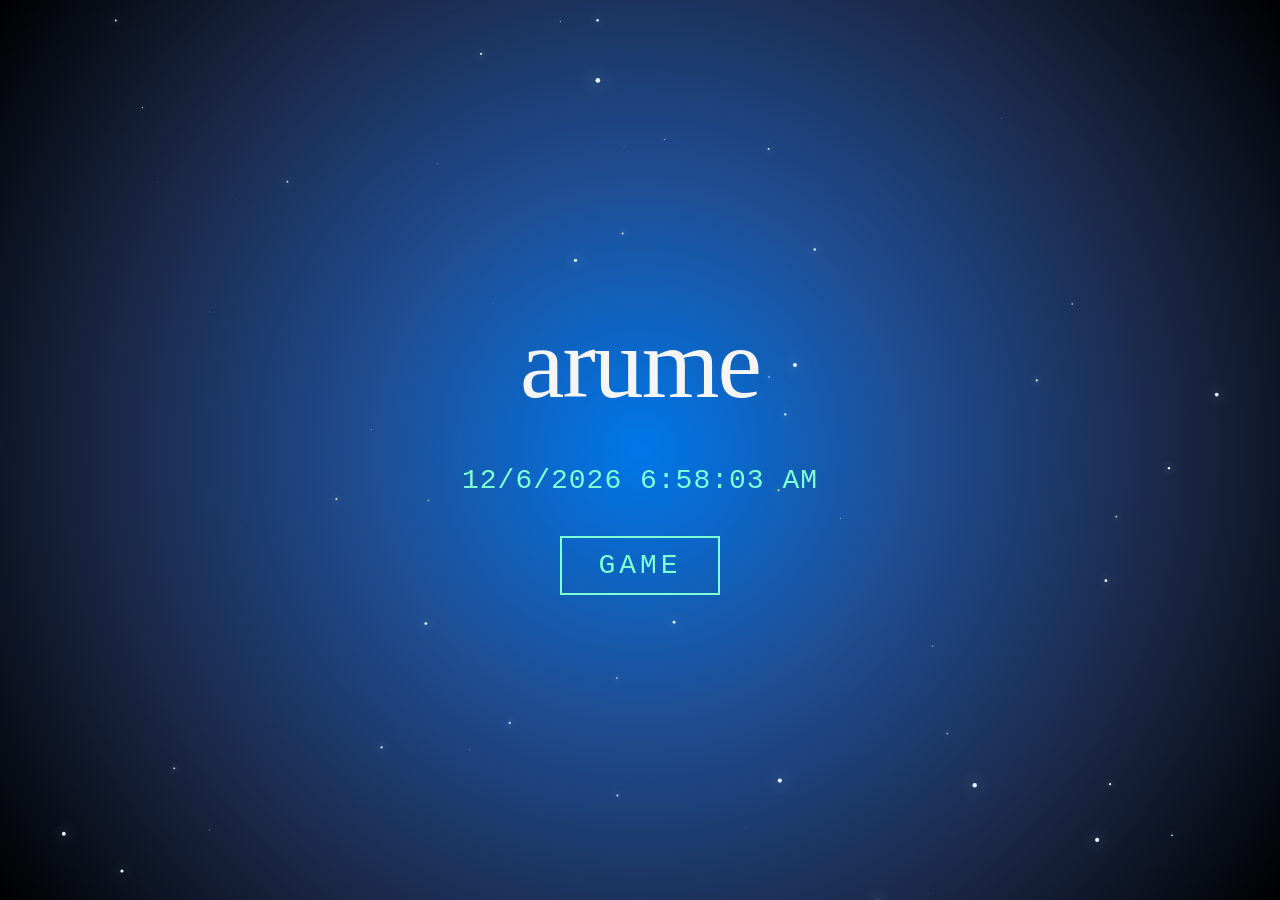
==== docs/index.html @ 4b80bf09 "Se añade el efecto estrellas en la pantalla inicial." ====
<!DOCTYPE html>
<html lang="es">
  <head>
    <meta content="text/html; charset=utf-8" http-equiv="content-type">
    <meta name="author" content="arume.net">
    <meta name="copyright" content="arume.net">
    <meta name="keywords" content="arume.net">
    <meta name="description" content="arume.net">
    <title>arume</title>

    <link rel="stylesheet" href="css/styles.css" type="text/css" />
  </head>
  <body>
    <canvas id="starfield"></canvas>
    <div class="container">
      <div id="date"></div>
      <a href="phaser.html" id="btn-arume">GAME</a>
    </div>
    <script src="js/client.js"></script>
    <script src="js/starfield.js"></script>
  </body>
</html>
---- docs/css/styles.css ----
@import url('fonts.css');

html, body {
  margin: 0;
}


body {
  font-family: 'brocharegular', serif;
  min-height: 450px;
  height: 100vh;
  background: radial-gradient(circle, #0077ea, #1f4f96, #1b2949, #000);
}


#starfield {
  position: fixed;
  top: 0;
  left: 0;
  width: 100%;
  height: 100%;
  z-index: 0;
  pointer-events: none;
}

.container {
  height: 100%;
  width: 100%;
  position: absolute;
  z-index: 1;
  display: flex;
  flex-direction: column;
  align-items: center;
  justify-content: center;
  gap: 20px; /* separación constante entre los divs */
}


.container:after {
  content: 'arume';
  width: 100%;
  display: flex;
  justify-content: center;
  color: whitesmoke;
  letter-spacing: -2px;
  font-size: 100px;
  font-weight: normal;
  font-style: normal;
  margin-bottom: 24px;
  order: 0;
}


#btn-arume {
  order: 2;
  margin-top: 20px;
  padding: 12px 36px;
  background: transparent;
  color: aquamarine;
  font-family: courier, serif;
  font-size: 28px;
  letter-spacing: 4px;
  border: 2px solid aquamarine;
  cursor: pointer;
  text-decoration: none;
}

#btn-arume:hover {
  background: aquamarine;
  color: #1b2949;
}


#date, #device, #nav, #ip, #hello {
  position: static;
  left: unset;
  top: unset;
  transform: none;
  color: aquamarine;
  font-size: 28px;
  font-family: courier, serif;
  letter-spacing: 1px;
  text-align: center;
  order: 1;
}
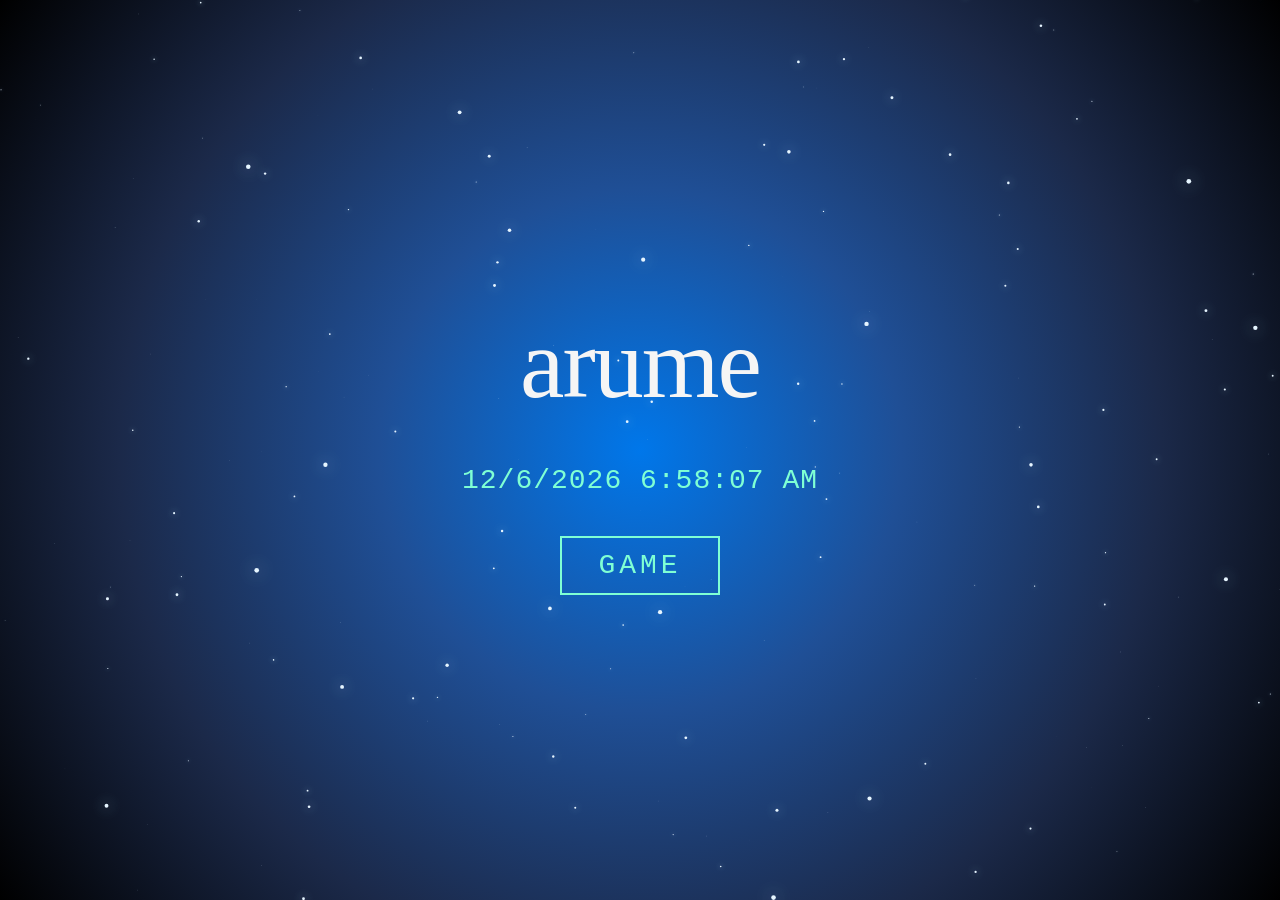
==== commit dd01008f: "Se añade el efecto estrellas en la pantalla inicial." ====
--- a/docs/index.html
+++ b/docs/index.html
@@ -14,7 +14,7 @@
     <canvas id="starfield"></canvas>
     <div class="container">
       <div id="date"></div>
-      <a href="phaser.html" id="btn-arume">GAME</a>
+      <a href="game.html" id="btn-game">GAME</a>
     </div>
     <script src="js/client.js"></script>
     <script src="js/starfield.js"></script>
--- a/docs/css/styles.css
+++ b/docs/css/styles.css
@@ -51,7 +51,7 @@
 }
 
 
-#btn-arume {
+#btn-game {
   order: 2;
   margin-top: 20px;
   padding: 12px 36px;
@@ -65,7 +65,7 @@
   text-decoration: none;
 }
 
-#btn-arume:hover {
+#btn-game:hover {
   background: aquamarine;
   color: #1b2949;
 }
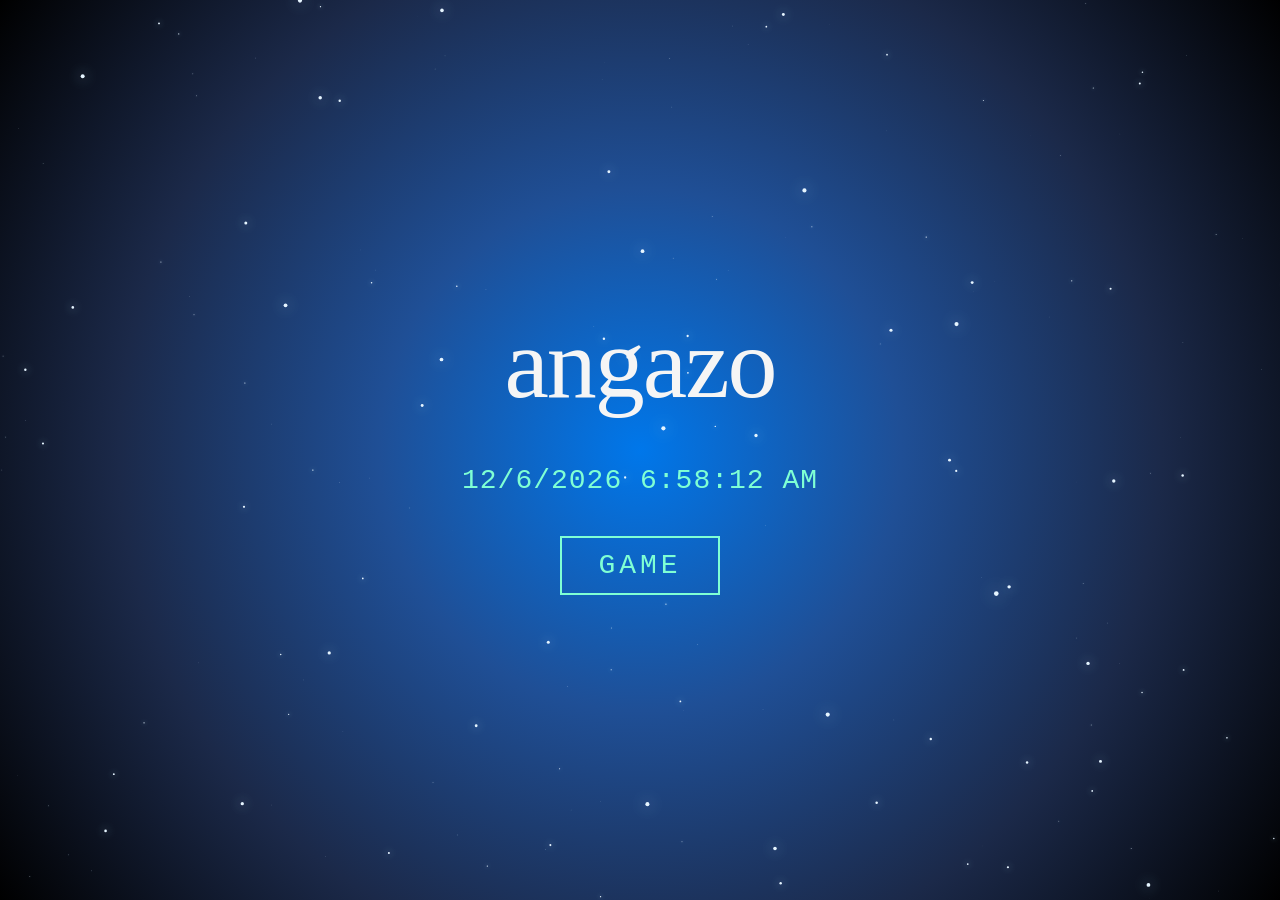
==== commit 052a736d: "Cambio de dominio." ====
--- a/docs/index.html
+++ b/docs/index.html
@@ -2,11 +2,11 @@
 <html lang="es">
   <head>
     <meta content="text/html; charset=utf-8" http-equiv="content-type">
-    <meta name="author" content="arume.net">
-    <meta name="copyright" content="arume.net">
-    <meta name="keywords" content="arume.net">
-    <meta name="description" content="arume.net">
-    <title>arume</title>
+    <meta name="author" content="angazo.net">
+    <meta name="copyright" content="angazo.net">
+    <meta name="keywords" content="angazo.net">
+    <meta name="description" content="angazo.net">
+    <title>angazo</title>
 
     <link rel="stylesheet" href="css/styles.css" type="text/css" />
   </head>
--- a/docs/css/styles.css
+++ b/docs/css/styles.css
@@ -37,7 +37,7 @@
 
 
 .container:after {
-  content: 'arume';
+  content: 'angazo';
   width: 100%;
   display: flex;
   justify-content: center;
